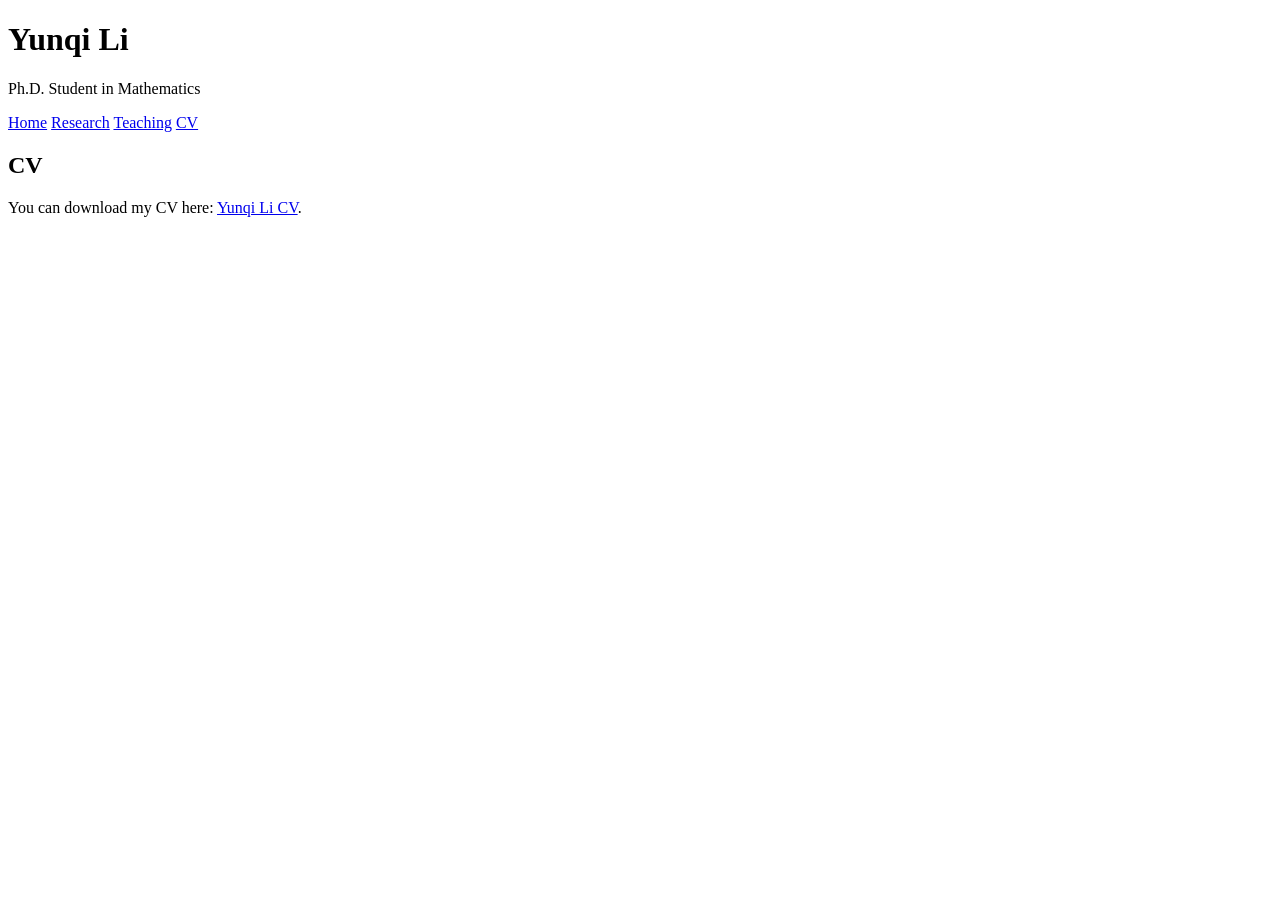
==== cv.html @ 9c9db0f5 "Add initial CV HTML file" ====
<!DOCTYPE html>
<html lang="en">
<head>
  <meta charset="UTF-8">
  <title>CV | Yunqi Li</title>
  <link rel="stylesheet" href="style.css">
</head>

<body>
  <div class="container">
    <header>
      <h1>Yunqi Li</h1>
      <p>Ph.D. Student in Mathematics</p>
    </header>

    <nav>
      <a href="index.html">Home</a>
      <a href="research.html">Research</a>
      <a href="teaching.html">Teaching</a>
      <a href="cv.html">CV</a>
    </nav>

    <main>
      <h2>CV</h2>

      <p>
        You can download my CV here:
        <a href="files/Yunqi_Li_CV.pdf">Yunqi Li CV</a>.
      </p>
    </main>
  </div>
</body>
</html>
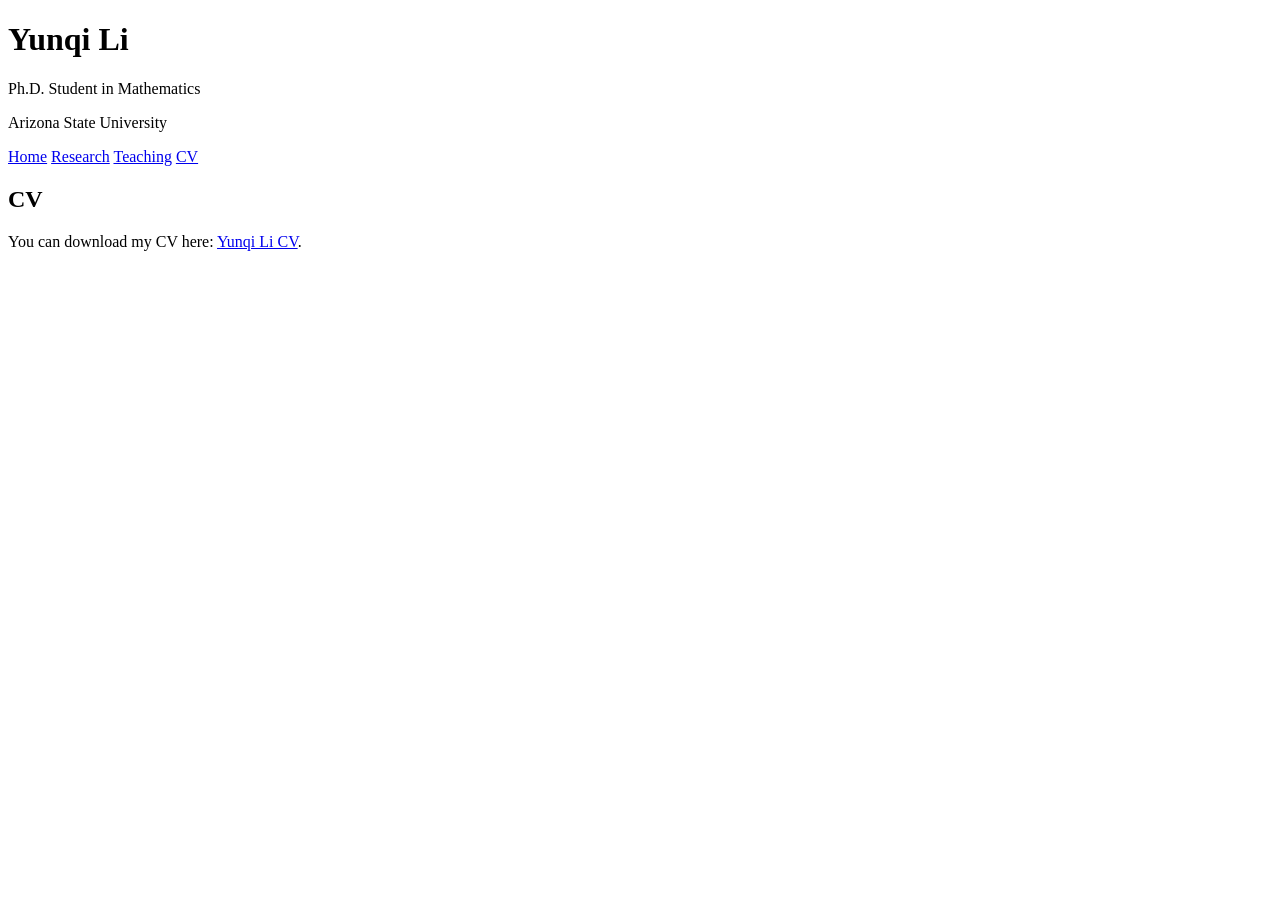
==== commit da9b383c: "Add top accent and section for CV in cv.html" ====
--- a/cv.html
+++ b/cv.html
@@ -7,10 +7,13 @@
 </head>
 
 <body>
+  <div class="top-accent"></div>
+
   <div class="container">
     <header>
       <h1>Yunqi Li</h1>
       <p>Ph.D. Student in Mathematics</p>
+      <p>Arizona State University</p>
     </header>
 
     <nav>
@@ -21,12 +24,14 @@
     </nav>
 
     <main>
-      <h2>CV</h2>
+      <section>
+        <h2>CV</h2>
 
-      <p>
-        You can download my CV here:
-        <a href="files/Yunqi_Li_CV.pdf">Yunqi Li CV</a>.
-      </p>
+        <p>
+          You can download my CV here:
+          <a href="files/Yunqi_Li_CV.pdf">Yunqi Li CV</a>.
+        </p>
+      </section>
     </main>
   </div>
 </body>
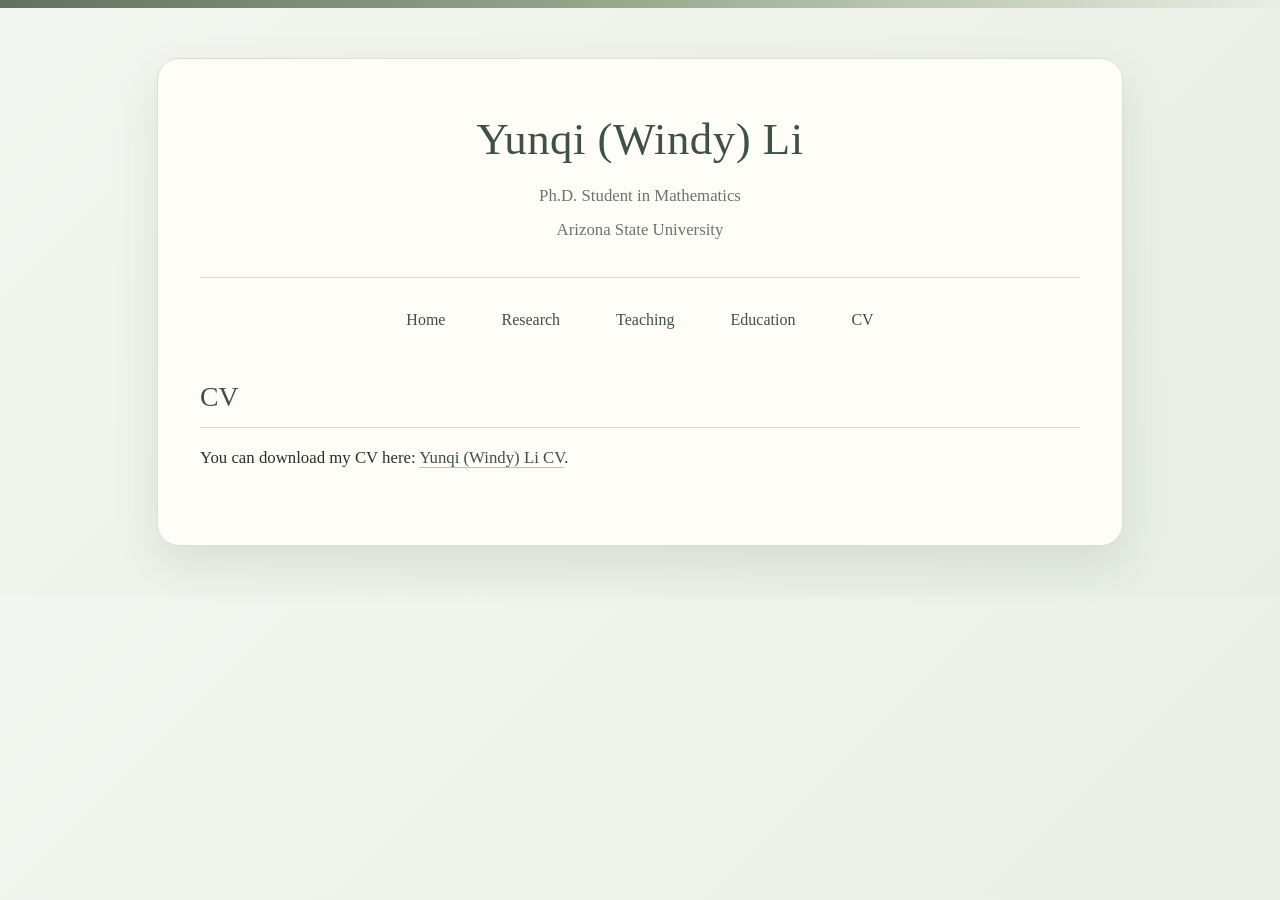
==== commit 629b5ebc: "Add Education link to navigation in cv.html" ====
--- a/cv.html
+++ b/cv.html
@@ -2,8 +2,8 @@
 <html lang="en">
 <head>
   <meta charset="UTF-8">
-  <title>CV | Yunqi Li</title>
-  <link rel="stylesheet" href="style.css">
+  <title>CV | Yunqi (Windy) Li</title>
+  <link rel="stylesheet" href="./style.css?v=3">
 </head>
 
 <body>
@@ -11,17 +11,18 @@
 
   <div class="container">
     <header>
-      <h1>Yunqi Li</h1>
+      <h1>Yunqi (Windy) Li</h1>
       <p>Ph.D. Student in Mathematics</p>
       <p>Arizona State University</p>
     </header>
 
-    <nav>
-      <a href="index.html">Home</a>
-      <a href="research.html">Research</a>
-      <a href="teaching.html">Teaching</a>
-      <a href="cv.html">CV</a>
-    </nav>
+<nav>
+  <a href="./index.html">Home</a>
+  <a href="./research.html">Research</a>
+  <a href="./teaching.html">Teaching</a>
+  <a href="./education.html">Education</a>
+  <a href="./cv.html">CV</a>
+</nav>
 
     <main>
       <section>
@@ -29,7 +30,7 @@
 
         <p>
           You can download my CV here:
-          <a href="files/Yunqi_Li_CV.pdf">Yunqi Li CV</a>.
+          <a href="./files/Yunqi_Li_CV.pdf">Yunqi (Windy) Li CV</a>.
         </p>
       </section>
     </main>
--- a/style.css
+++ b/style.css
@@ -0,0 +1,150 @@
+:root {
+  --bg: #f4f6f1;
+  --card: #fffdf8;
+  --text: #26302a;
+  --muted: #697568;
+  --accent: #5f735f;
+  --accent-dark: #3f5142;
+  --accent-light: #d8e0d2;
+  --border: #d9dfd1;
+}
+
+body {
+  margin: 0;
+  padding: 0;
+  font-family: Georgia, "Times New Roman", serif;
+  background: linear-gradient(135deg, #f4f6f1 0%, #e8eee3 100%);
+  color: var(--text);
+  line-height: 1.7;
+}
+
+.top-accent {
+  height: 8px;
+  background: linear-gradient(90deg, #5f735f, #9aaa8e, #e8eee3);
+}
+
+.container {
+  max-width: 880px;
+  margin: 50px auto;
+  padding: 42px;
+  background: var(--card);
+  border: 1px solid var(--border);
+  border-radius: 22px;
+  box-shadow: 0 18px 45px rgba(63, 81, 66, 0.12);
+}
+
+header {
+  text-align: center;
+  padding-bottom: 28px;
+  margin-bottom: 24px;
+  border-bottom: 1px solid var(--border);
+}
+
+header h1 {
+  font-size: 2.8em;
+  margin: 0;
+  letter-spacing: 0.5px;
+  font-weight: normal;
+  color: var(--accent-dark);
+}
+
+header p {
+  margin: 5px 0;
+  color: var(--muted);
+  font-size: 1.05em;
+}
+
+nav {
+  text-align: center;
+  margin: 28px 0 40px;
+}
+
+nav a {
+  color: var(--accent-dark);
+  text-decoration: none;
+  margin: 0 14px;
+  padding: 8px 12px;
+  border-radius: 999px;
+  transition: all 0.2s ease;
+  border-bottom: none;
+}
+
+nav a:hover {
+  background: var(--accent-light);
+  color: #243528;
+}
+
+main {
+  font-size: 1.05em;
+}
+
+main h2 {
+  font-weight: normal;
+  font-size: 1.65em;
+  margin-top: 36px;
+  margin-bottom: 14px;
+  color: var(--accent-dark);
+  border-bottom: 1px solid var(--border);
+  padding-bottom: 6px;
+}
+
+section {
+  margin-bottom: 30px;
+}
+
+p {
+  margin-bottom: 18px;
+}
+
+a {
+  color: var(--accent-dark);
+  text-decoration: none;
+  border-bottom: 1px solid rgba(63, 81, 66, 0.35);
+}
+
+a:hover {
+  color: #243528;
+  border-bottom-color: #243528;
+}
+
+ul {
+  padding-left: 22px;
+}
+
+li {
+  margin-bottom: 10px;
+}
+
+.course-list li {
+  margin-bottom: 16px;
+}
+
+.course-list strong {
+  display: block;
+}
+
+.course-list span {
+  display: block;
+  color: var(--muted);
+}
+
+em {
+  color: #354739;
+}
+
+@media (max-width: 700px) {
+  .container {
+    margin: 20px;
+    padding: 26px;
+    border-radius: 16px;
+  }
+
+  header h1 {
+    font-size: 2.2em;
+  }
+
+  nav a {
+    display: inline-block;
+    margin: 5px;
+  }
+}
